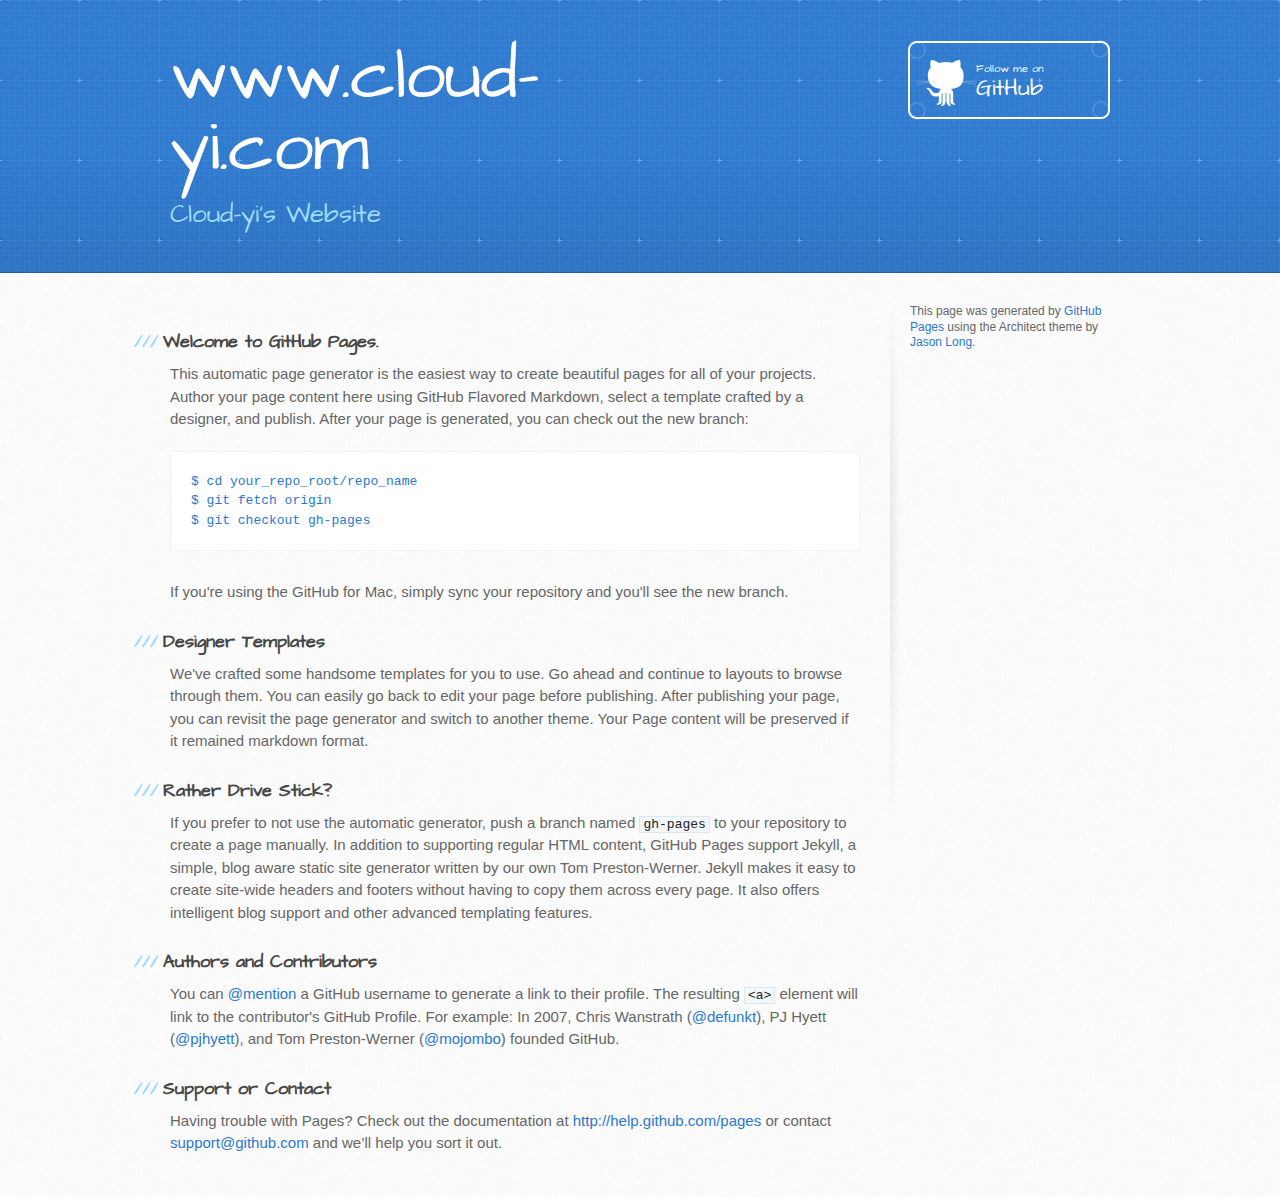
==== index.html @ a2ebb3b9 "Replace master branch with page content via GitHub" ====
<!DOCTYPE html>
<html>
  <head>
    <meta charset='utf-8'>
    <meta http-equiv="X-UA-Compatible" content="chrome=1">
    <meta name="viewport" content="width=device-width, initial-scale=1, maximum-scale=1">
    <link href='https://fonts.googleapis.com/css?family=Architects+Daughter' rel='stylesheet' type='text/css'>
    <link rel="stylesheet" type="text/css" href="stylesheets/stylesheet.css" media="screen" />
    <link rel="stylesheet" type="text/css" href="stylesheets/pygment_trac.css" media="screen" />
    <link rel="stylesheet" type="text/css" href="stylesheets/print.css" media="print" />

    <!--[if lt IE 9]>
    <script src="//html5shiv.googlecode.com/svn/trunk/html5.js"></script>
    <![endif]-->

    <title>www.cloud-yi.com by cloud-yi</title>
  </head>

  <body>
    <header>
      <div class="inner">
        <h1>www.cloud-yi.com</h1>
        <h2>Cloud-yi's Website</h2>
        <a href="https://github.com/cloud-yi" class="button"><small>Follow me on</small>GitHub</a>
      </div>
    </header>

    <div id="content-wrapper">
      <div class="inner clearfix">
        <section id="main-content">
          <h3>Welcome to GitHub Pages.</h3>

<p>This automatic page generator is the easiest way to create beautiful pages for all of your projects. Author your page content here using GitHub Flavored Markdown, select a template crafted by a designer, and publish. After your page is generated, you can check out the new branch:</p>

<pre><code>$ cd your_repo_root/repo_name
$ git fetch origin
$ git checkout gh-pages
</code></pre>

<p>If you're using the GitHub for Mac, simply sync your repository and you'll see the new branch.</p>

<h3>Designer Templates</h3>

<p>We've crafted some handsome templates for you to use. Go ahead and continue to layouts to browse through them. You can easily go back to edit your page before publishing. After publishing your page, you can revisit the page generator and switch to another theme. Your Page content will be preserved if it remained markdown format.</p>

<h3>Rather Drive Stick?</h3>

<p>If you prefer to not use the automatic generator, push a branch named <code>gh-pages</code> to your repository to create a page manually. In addition to supporting regular HTML content, GitHub Pages support Jekyll, a simple, blog aware static site generator written by our own Tom Preston-Werner. Jekyll makes it easy to create site-wide headers and footers without having to copy them across every page. It also offers intelligent blog support and other advanced templating features.</p>

<h3>Authors and Contributors</h3>

<p>You can <a href="https://github.com/blog/821" class="user-mention">@mention</a> a GitHub username to generate a link to their profile. The resulting <code>&lt;a&gt;</code> element will link to the contributor's GitHub Profile. For example: In 2007, Chris Wanstrath (<a href="https://github.com/defunkt" class="user-mention">@defunkt</a>), PJ Hyett (<a href="https://github.com/pjhyett" class="user-mention">@pjhyett</a>), and Tom Preston-Werner (<a href="https://github.com/mojombo" class="user-mention">@mojombo</a>) founded GitHub.</p>

<h3>Support or Contact</h3>

<p>Having trouble with Pages? Check out the documentation at <a href="http://help.github.com/pages">http://help.github.com/pages</a> or contact <a href="mailto:support@github.com">support@github.com</a> and we’ll help you sort it out.</p>
        </section>

        <aside id="sidebar">


          <p>This page was generated by <a href="pages.github.com">GitHub Pages</a> using the Architect theme by <a href="http://twitter.com/jasonlong">Jason Long</a>.</p>
        </aside>
      </div>
    </div>

  
  </body>
</html>
---- stylesheets/stylesheet.css ----
/* http://meyerweb.com/eric/tools/css/reset/ 
   v2.0 | 20110126
   License: none (public domain)
*/
html, body, div, span, applet, object, iframe,
h1, h2, h3, h4, h5, h6, p, blockquote, pre,
a, abbr, acronym, address, big, cite, code,
del, dfn, em, img, ins, kbd, q, s, samp,
small, strike, strong, sub, sup, tt, var,
b, u, i, center,
dl, dt, dd, ol, ul, li,
fieldset, form, label, legend,
table, caption, tbody, tfoot, thead, tr, th, td,
article, aside, canvas, details, embed, 
figure, figcaption, footer, header, hgroup, 
menu, nav, output, ruby, section, summary,
time, mark, audio, video {
	margin: 0;
	padding: 0;
	border: 0;
	font-size: 100%;
	font: inherit;
	vertical-align: baseline;
}
/* HTML5 display-role reset for older browsers */
article, aside, details, figcaption, figure, 
footer, header, hgroup, menu, nav, section {
	display: block;
}
body {
	line-height: 1;
}
ol, ul {
	list-style: none;
}
blockquote, q {
	quotes: none;
}
blockquote:before, blockquote:after,
q:before, q:after {
	content: '';
	content: none;
}
table {
	border-collapse: collapse;
	border-spacing: 0;
}

/* LAYOUT STYLES */
body {
  font-size: 15px;
  line-height: 1.5; 
  background: #fafafa url(../images/body-bg.jpg) 0 0 repeat;
  font-family: 'Helvetica Neue', Helvetica, Arial, serif;
  font-weight: 400;
  color: #666;
}

a {
  color: #2879d0;
}
a:hover {
  color: #2268b2;
}

header {
  padding-top: 40px;
  padding-bottom: 40px;
  font-family: 'Architects Daughter', 'Helvetica Neue', Helvetica, Arial, serif; 
  background: #2e7bcf url(../images/header-bg.jpg) 0 0 repeat-x;
  border-bottom: solid 1px #275da1;
}

header h1 {
  letter-spacing: -1px;
  font-size: 72px;
  color: #fff;
  line-height: 1;
  margin-bottom: 0.2em;
  width: 540px;
}

header h2 {
  font-size: 26px;
  color: #9ddcff;
  font-weight: normal;
  line-height: 1.3;
  width: 540px;
  letter-spacing: 0;
}

.inner {
  position: relative;
  width: 940px;
  margin: 0 auto;
}

#content-wrapper {
  border-top: solid 1px #fff;
  padding-top: 30px;
}

#main-content {
  width: 690px;
  float: left;
}

#main-content img {
  max-width: 100%;
}

aside#sidebar {
  width: 200px;
  padding-left: 20px;
  min-height: 504px;
  float: right;
  background: transparent url(../images/sidebar-bg.jpg) 0 0 no-repeat;
  font-size: 12px;
  line-height: 1.3;
}

aside#sidebar p.repo-owner,
aside#sidebar p.repo-owner a {
  font-weight: bold;
}

#downloads {
  margin-bottom: 40px;
}

a.button {
  width: 134px;
  height: 58px;
  line-height: 1.2;
  font-size: 23px;
  color: #fff;
  padding-left: 68px;
  padding-top: 22px;
  font-family: 'Architects Daughter', 'Helvetica Neue', Helvetica, Arial, serif; 
}
a.button small {
  display: block;
  font-size: 11px;
}
header a.button {
  position: absolute;
  right: 0;
  top: 0;
  background: transparent url(../images/github-button.png) 0 0 no-repeat;
}
aside a.button {
  width: 138px;
  padding-left: 64px;
  display: block;
  background: transparent url(../images/download-button.png) 0 0 no-repeat;
  margin-bottom: 20px;
  font-size: 21px;
}

code, pre {
  font-family: Monaco, "Bitstream Vera Sans Mono", "Lucida Console", Terminal, monospace;
  color: #222;
  margin-bottom: 30px;
  font-size: 13px;
}

code {
  background-color: #f2f8fc;
  border: solid 1px #dbe7f3;
  padding: 0 3px;
}

pre {
  padding: 20px;
  background: #fff;
  text-shadow: none;
  overflow: auto;
  border: solid 1px #f2f2f2;
}
pre code {
  color: #2879d0;
  background-color: #fff;
  border: none;
  padding: 0;
}

ul, ol, dl {
  margin-bottom: 20px;
}


/* COMMON STYLES */

hr {
  height: 1px;
  line-height: 1px;
  margin-top: 1em;
  padding-bottom: 1em;
  border: none;
  background: transparent url('../images/hr.png') 0 0 no-repeat;
}

table {
  width: 100%;
  border: 1px solid #ebebeb;
}

th {
  font-weight: 500;
}

td {
  border: 1px solid #ebebeb;
  text-align: center; 
  font-weight: 300;
}

form {
  background: #f2f2f2;
  padding: 20px;
  
}


/* GENERAL ELEMENT TYPE STYLES */

#main-content h1 {
  font-family: 'Architects Daughter', 'Helvetica Neue', Helvetica, Arial, serif; 
  font-size: 2.8em;
  letter-spacing: -1px;
  color: #474747;
} 

#main-content h1:before {
  content: "/";
  color: #9ddcff;
  padding-right: 0.3em;
  margin-left: -0.9em;
}

#main-content h2 {
  font-family: 'Architects Daughter', 'Helvetica Neue', Helvetica, Arial, serif; 
  font-size: 22px;
  font-weight: bold;
  margin-bottom: 8px;
  color: #474747;
} 
#main-content h2:before {
  content: "//";
  color: #9ddcff;
  padding-right: 0.3em;
  margin-left: -1.5em;
}

#main-content h3 {
  font-family: 'Architects Daughter', 'Helvetica Neue', Helvetica, Arial, serif; 
  font-size: 18px;
  font-weight: bold;
  margin-top: 24px;
  margin-bottom: 8px;
  color: #474747;
} 
 
#main-content h3:before {
  content: "///";
  color: #9ddcff;
  padding-right: 0.3em;
  margin-left: -2em;
}

#main-content h4 {
  font-family: 'Architects Daughter', 'Helvetica Neue', Helvetica, Arial, serif; 
  font-size: 15px;
  font-weight: bold;
  color: #474747;
} 

h4:before {
  content: "////";
  color: #9ddcff;
  padding-right: 0.3em;
  margin-left: -2.8em;
}

#main-content h5 {
  font-family: 'Architects Daughter', 'Helvetica Neue', Helvetica, Arial, serif; 
  font-size: 14px;
  color: #474747;
} 
h5:before {
  content: "/////";
  color: #9ddcff;
  padding-right: 0.3em;
  margin-left: -3.2em;
}

#main-content h6 {
  font-family: 'Architects Daughter', 'Helvetica Neue', Helvetica, Arial, serif; 
  font-size: .8em;
  color: #474747;
} 
h6:before {
  content: "//////";
  color: #9ddcff;
  padding-right: 0.3em;
  margin-left: -3.7em;
}

p {
  margin-bottom: 20px;
}
 
a {
  text-decoration: none;
}

p a {
  font-weight: 400;
}

blockquote {
  font-size: 1.6em;
  border-left: 10px solid #e9e9e9;
  margin-bottom: 20px;
  padding: 0 0 0 30px;
}

ul li {
  list-style: disc inside;
  padding-left: 20px;
}

ol li {
  list-style: decimal inside;
  padding-left: 3px;
}

dl dd {
  font-style: italic;
  font-weight: 100;
}

footer {
  background: transparent url('../images/hr.png') 0 0 no-repeat;
  margin-top: 40px;
  padding-top: 20px;
  padding-bottom: 30px;
  font-size: 13px;
  color: #aaa;
}

footer a {
  color: #666;
}
footer a:hover {
  color: #444;
}

/* MISC */
.clearfix:after {
  clear: both;
  content: '.';
  display: block;
  visibility: hidden;
  height: 0;
}

.clearfix {display: inline-block;}
* html .clearfix {height: 1%;}
.clearfix {display: block;}

/* #Media Queries
================================================== */

/* Smaller than standard 960 (devices and browsers) */
@media only screen and (max-width: 959px) {}

/* Tablet Portrait size to standard 960 (devices and browsers) */
@media only screen and (min-width: 768px) and (max-width: 959px) {
  .inner {
    width: 740px;
  }
  header h1, header h2 {
    width: 340px;
  }
  header h1 {
    font-size: 60px;
  }
  header h2 {
    font-size: 30px;
  }
  #main-content {
    width: 490px;
  }
  #main-content h1:before,
  #main-content h2:before,
  #main-content h3:before,
  #main-content h4:before,
  #main-content h5:before,
  #main-content h6:before {
    content: none;
    padding-right: 0;
    margin-left: 0;
  }
}

/* All Mobile Sizes (devices and browser) */
@media only screen and (max-width: 767px) {
  .inner {
    width: 93%;
  }
  header {
    padding: 20px 0;
  }
  header .inner {
    position: relative;
  }
  header h1, header h2 {
    width: 100%;
  }
  header h1 {
    font-size: 48px;
  }
  header h2 {
    font-size: 24px;
  }
  header a.button {
    background-image: none;
    width: auto;
    height: auto;
    display: inline-block;
    margin-top: 15px;
    padding: 5px 10px;
    position: relative;
    text-align: center;
    font-size: 13px;
    line-height: 1;
    background-color: #9ddcff;
    color: #2879d0;
    -moz-border-radius: 5px;
    -webkit-border-radius: 5px;                     
    border-radius: 5px;    
  }
  header a.button small {
    font-size: 13px;
    display: inline;
  }
  #main-content,
  aside#sidebar {
    float: none;
    width: 100% ! important;
  }
  aside#sidebar {
    background-image: none;
    margin-top: 20px;
    border-top: solid 1px #ddd;
    padding: 20px 0;
    min-height: 0;
  }
  aside#sidebar a.button {
    display: none;
  }
  #main-content h1:before,
  #main-content h2:before,
  #main-content h3:before,
  #main-content h4:before,
  #main-content h5:before,
  #main-content h6:before {
    content: none;
    padding-right: 0;
    margin-left: 0;
  }
}

/* Mobile Landscape Size to Tablet Portrait (devices and browsers) */
@media only screen and (min-width: 480px) and (max-width: 767px) {}

/* Mobile Portrait Size to Mobile Landscape Size (devices and browsers) */
@media only screen and (max-width: 479px) {}
---- stylesheets/pygment_trac.css ----
.highlight  { background: #ffffff; }
.highlight .c { color: #999988; font-style: italic } /* Comment */
.highlight .err { color: #a61717; background-color: #e3d2d2 } /* Error */
.highlight .k { font-weight: bold } /* Keyword */
.highlight .o { font-weight: bold } /* Operator */
.highlight .cm { color: #999988; font-style: italic } /* Comment.Multiline */
.highlight .cp { color: #999999; font-weight: bold } /* Comment.Preproc */
.highlight .c1 { color: #999988; font-style: italic } /* Comment.Single */
.highlight .cs { color: #999999; font-weight: bold; font-style: italic } /* Comment.Special */
.highlight .gd { color: #000000; background-color: #ffdddd } /* Generic.Deleted */
.highlight .gd .x { color: #000000; background-color: #ffaaaa } /* Generic.Deleted.Specific */
.highlight .ge { font-style: italic } /* Generic.Emph */
.highlight .gr { color: #aa0000 } /* Generic.Error */
.highlight .gh { color: #999999 } /* Generic.Heading */
.highlight .gi { color: #000000; background-color: #ddffdd } /* Generic.Inserted */
.highlight .gi .x { color: #000000; background-color: #aaffaa } /* Generic.Inserted.Specific */
.highlight .go { color: #888888 } /* Generic.Output */
.highlight .gp { color: #555555 } /* Generic.Prompt */
.highlight .gs { font-weight: bold } /* Generic.Strong */
.highlight .gu { color: #800080; font-weight: bold; } /* Generic.Subheading */
.highlight .gt { color: #aa0000 } /* Generic.Traceback */
.highlight .kc { font-weight: bold } /* Keyword.Constant */
.highlight .kd { font-weight: bold } /* Keyword.Declaration */
.highlight .kn { font-weight: bold } /* Keyword.Namespace */
.highlight .kp { font-weight: bold } /* Keyword.Pseudo */
.highlight .kr { font-weight: bold } /* Keyword.Reserved */
.highlight .kt { color: #445588; font-weight: bold } /* Keyword.Type */
.highlight .m { color: #009999 } /* Literal.Number */
.highlight .s { color: #d14 } /* Literal.String */
.highlight .na { color: #008080 } /* Name.Attribute */
.highlight .nb { color: #0086B3 } /* Name.Builtin */
.highlight .nc { color: #445588; font-weight: bold } /* Name.Class */
.highlight .no { color: #008080 } /* Name.Constant */
.highlight .ni { color: #800080 } /* Name.Entity */
.highlight .ne { color: #990000; font-weight: bold } /* Name.Exception */
.highlight .nf { color: #990000; font-weight: bold } /* Name.Function */
.highlight .nn { color: #555555 } /* Name.Namespace */
.highlight .nt { color: #000080 } /* Name.Tag */
.highlight .nv { color: #008080 } /* Name.Variable */
.highlight .ow { font-weight: bold } /* Operator.Word */
.highlight .w { color: #bbbbbb } /* Text.Whitespace */
.highlight .mf { color: #009999 } /* Literal.Number.Float */
.highlight .mh { color: #009999 } /* Literal.Number.Hex */
.highlight .mi { color: #009999 } /* Literal.Number.Integer */
.highlight .mo { color: #009999 } /* Literal.Number.Oct */
.highlight .sb { color: #d14 } /* Literal.String.Backtick */
.highlight .sc { color: #d14 } /* Literal.String.Char */
.highlight .sd { color: #d14 } /* Literal.String.Doc */
.highlight .s2 { color: #d14 } /* Literal.String.Double */
.highlight .se { color: #d14 } /* Literal.String.Escape */
.highlight .sh { color: #d14 } /* Literal.String.Heredoc */
.highlight .si { color: #d14 } /* Literal.String.Interpol */
.highlight .sx { color: #d14 } /* Literal.String.Other */
.highlight .sr { color: #009926 } /* Literal.String.Regex */
.highlight .s1 { color: #d14 } /* Literal.String.Single */
.highlight .ss { color: #990073 } /* Literal.String.Symbol */
.highlight .bp { color: #999999 } /* Name.Builtin.Pseudo */
.highlight .vc { color: #008080 } /* Name.Variable.Class */
.highlight .vg { color: #008080 } /* Name.Variable.Global */
.highlight .vi { color: #008080 } /* Name.Variable.Instance */
.highlight .il { color: #009999 } /* Literal.Number.Integer.Long */

.type-csharp .highlight .k { color: #0000FF }
.type-csharp .highlight .kt { color: #0000FF }
.type-csharp .highlight .nf { color: #000000; font-weight: normal }
.type-csharp .highlight .nc { color: #2B91AF }
.type-csharp .highlight .nn { color: #000000 }
.type-csharp .highlight .s { color: #A31515 }
.type-csharp .highlight .sc { color: #A31515 }
---- stylesheets/print.css ----
html, body, div, span, applet, object, iframe,
h1, h2, h3, h4, h5, h6, p, blockquote, pre,
a, abbr, acronym, address, big, cite, code,
del, dfn, em, img, ins, kbd, q, s, samp,
small, strike, strong, sub, sup, tt, var,
b, u, i, center,
dl, dt, dd, ol, ul, li,
fieldset, form, label, legend,
table, caption, tbody, tfoot, thead, tr, th, td,
article, aside, canvas, details, embed, 
figure, figcaption, footer, header, hgroup, 
menu, nav, output, ruby, section, summary,
time, mark, audio, video {
  margin: 0;
  padding: 0;
  border: 0;
  font-size: 100%;
  font: inherit;
  vertical-align: baseline;
}
/* HTML5 display-role reset for older browsers */
article, aside, details, figcaption, figure, 
footer, header, hgroup, menu, nav, section {
  display: block;
}
body {
  line-height: 1;
}
ol, ul {
  list-style: none;
}
blockquote, q {
  quotes: none;
}
blockquote:before, blockquote:after,
q:before, q:after {
  content: '';
  content: none;
}
table {
  border-collapse: collapse;
  border-spacing: 0;
}
body {
  font-size: 13px;
  line-height: 1.5; 
  font-family: 'Helvetica Neue', Helvetica, Arial, serif;
  color: #000;
}

a {
  color: #d5000d;
  font-weight: bold;
}

header {
  padding-top: 35px;
  padding-bottom: 10px;
}

header h1 {
  font-weight: bold;
  letter-spacing: -1px;
  font-size: 48px;
  color: #303030;
  line-height: 1.2;
}

header h2 {
  letter-spacing: -1px;
  font-size: 24px;
  color: #aaa;
  font-weight: normal;
  line-height: 1.3;
}
#downloads {
  display: none;
}
#main_content {
  padding-top: 20px;
}

code, pre {
  font-family: Monaco, "Bitstream Vera Sans Mono", "Lucida Console", Terminal;
  color: #222;
  margin-bottom: 30px;
  font-size: 12px;
}

code {
  padding: 0 3px;
}

pre {
  border: solid 1px #ddd;
  padding: 20px;
  overflow: auto;
}
pre code {
  padding: 0;
}

ul, ol, dl {
  margin-bottom: 20px;
}


/* COMMON STYLES */

table {
  width: 100%;
  border: 1px solid #ebebeb;
}

th {
  font-weight: 500;
}

td {
  border: 1px solid #ebebeb;
  text-align: center; 
  font-weight: 300;
}

form {
  background: #f2f2f2;
  padding: 20px;
  
}


/* GENERAL ELEMENT TYPE STYLES */

h1 {
  font-size: 2.8em;
} 

h2 {
  font-size: 22px;
  font-weight: bold;
  color: #303030;
  margin-bottom: 8px;
} 

h3 {
  color: #d5000d;
  font-size: 18px;
  font-weight: bold;
  margin-bottom: 8px;
} 
 
h4 {
  font-size: 16px;
  color: #303030;
  font-weight: bold;
} 

h5 {
  font-size: 1em;
  color: #303030;
} 

h6 {
  font-size: .8em;
  color: #303030;
} 

p {
  font-weight: 300;
  margin-bottom: 20px;
}
 
a {
  text-decoration: none;
}

p a {
  font-weight: 400;
}

blockquote {
  font-size: 1.6em;
  border-left: 10px solid #e9e9e9;
  margin-bottom: 20px;
  padding: 0 0 0 30px;
}

ul li {
  list-style: disc inside;
  padding-left: 20px;
}

ol li {
  list-style: decimal inside;
  padding-left: 3px;
}

dl dd {
  font-style: italic;
  font-weight: 100;
}

footer {
  margin-top: 40px;
  padding-top: 20px;
  padding-bottom: 30px;
  font-size: 13px;
  color: #aaa;
}

footer a {
  color: #666;
}

/* MISC */
.clearfix:after {
  clear: both;
  content: '.';
  display: block;
  visibility: hidden;
  height: 0;
}

.clearfix {display: inline-block;}
* html .clearfix {height: 1%;}
.clearfix {display: block;}
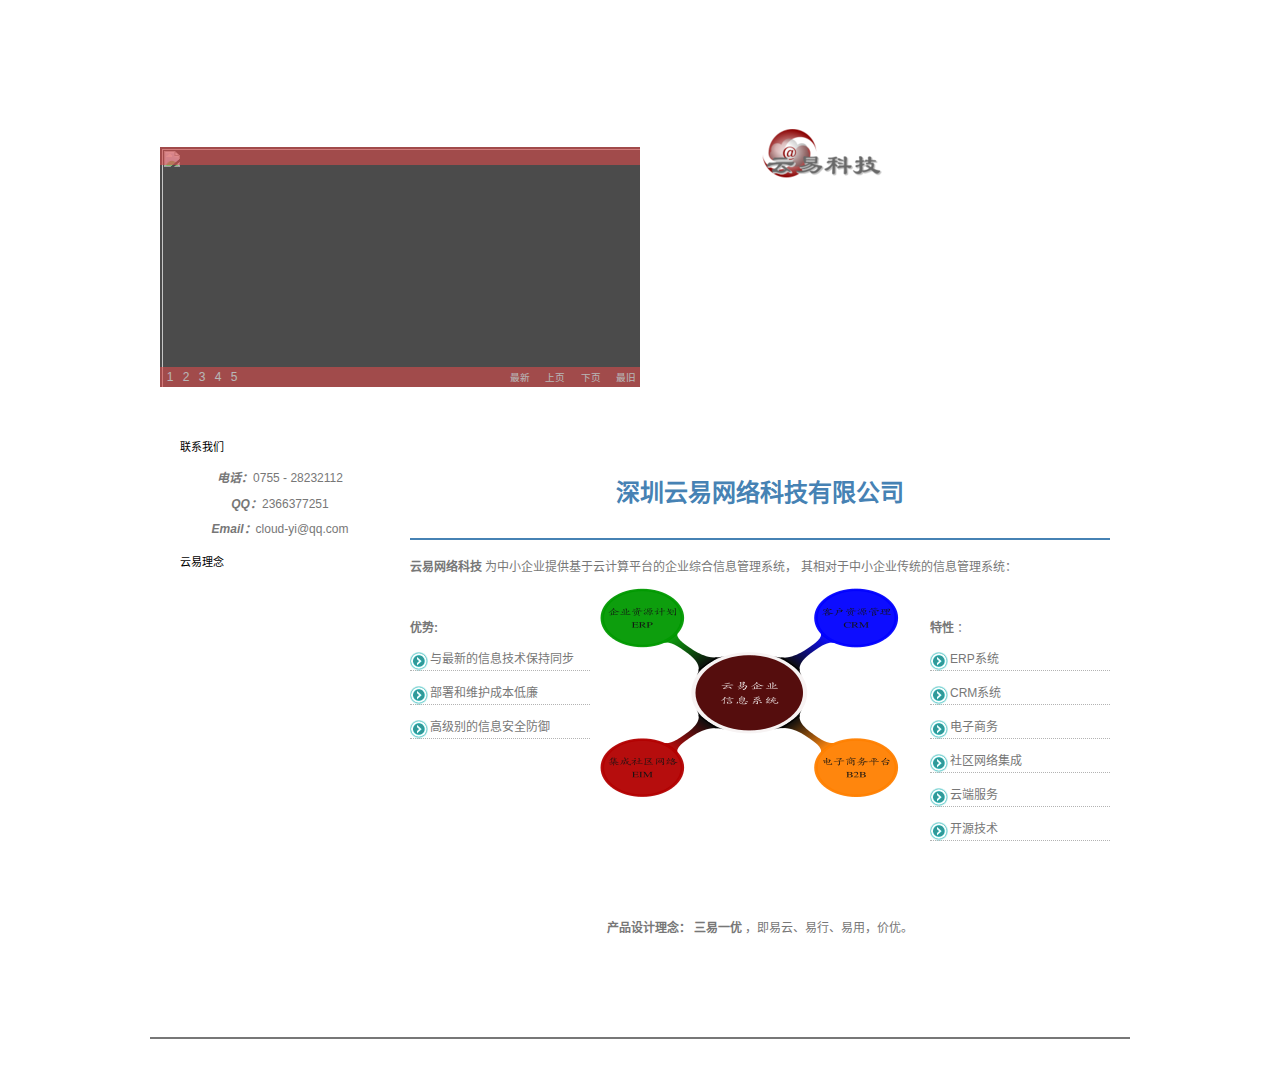
==== commit 1eedefea: "完成网站的基本框架。" ====
--- a/index.html
+++ b/index.html
@@ -1,69 +1,199 @@
-<!DOCTYPE html>
-<html>
+<!DOCTYPE html><html xmlns="http://www.w3.org/1999/xhtml" xml:lang="zh-cn" lang="zh-cn" dir="ltr">
   <head>
-    <meta charset='utf-8'>
-    <meta http-equiv="X-UA-Compatible" content="chrome=1">
-    <meta name="viewport" content="width=device-width, initial-scale=1, maximum-scale=1">
-    <link href='https://fonts.googleapis.com/css?family=Architects+Daughter' rel='stylesheet' type='text/css'>
-    <link rel="stylesheet" type="text/css" href="stylesheets/stylesheet.css" media="screen" />
-    <link rel="stylesheet" type="text/css" href="stylesheets/pygment_trac.css" media="screen" />
-    <link rel="stylesheet" type="text/css" href="stylesheets/print.css" media="print" />
+    <meta http-equiv="Expires" content="Mon, 26 Jul 1997 05:00:00 GMT"/>    
+    <meta http-equiv="pragram" content="no-cache" />
+    <meta http-equiv="Cache-Control" content="no-cache, must-revalidate"/>
 
-    <!--[if lt IE 9]>
-    <script src="//html5shiv.googlecode.com/svn/trunk/html5.js"></script>
-    <![endif]-->
-
-    <title>www.cloud-yi.com by cloud-yi</title>
+    <meta http-equiv="content-type" content="text/html; charset=utf-8" />
+    <meta name="Generator" content="JiǔYì"/>
+    <link rel="shortcut icon" href="images/favicon.ico" type="image/vnd.microsoft.icon"/>
+    <style media="all" type="text/css">
+      @import url("stylesheets/blitzer/jquery-ui-1.8.12.custom.css");
+      @import url("stylesheets/main.css");
+      @import url("stylesheets/overlay.css");
+    </style>
+    <!-- <script src="javascripts/mootools-core.js" type="text/javascript"></script> -->
+    <!-- <script src="javascripts/core.js" type="text/javascript"></script> -->
+    <!-- <script src="javascripts/caption.js" type="text/javascript"></script> -->
+    <!-- <script src="javascripts/mootools-more.js" type="text/javascript"></script> -->
+    <!-- <script type="text/javascript" src="javascripts/sgmenu.js"></script> -->
+    <script type="text/javascript" src="javascripts/CreateHTML5Elements.js"></script>
+    <script type="text/javascript" src="javascripts/jquery-1.6.4.min.js"></script>
+    <script type="text/javascript" src="javascripts/jquery-ui-1.8.2.custom.min.js"></script>
+    <script type="text/javascript" src="javascripts/jtools-scroll.min.js"></script>
+    <script type="text/javascript" src="javascripts/jtools-autoscroll.min.js"></script>
+    <script type="text/javascript" src="javascripts/jtools-validator.min.js"></script>
+    <script type="text/javascript" src="javascripts/jtools-expose.min.js"></script>
+    <script type="text/javascript" src="javascripts/jtools-tabs.min.js"></script>
+    <script type="text/javascript" src="javascripts/jtools-nav.min.js"></script>
+    <script type="text/javascript" src="javascripts/jtools-tooltip.js"></script>
+    <script type="text/javascript" src="javascripts/jtools-tooltip_slide.min.js"></script>
+    <script type="text/javascript" src="javascripts/jtools-overlay.min.js"></script>
+    <script type="text/javascript" src="javascripts/jtools-overlay.apple.min.js"></script>
+    <script type="text/javascript" src="javascripts/main.js"></script>
+    <title>云易网络科技</title>
   </head>
 
-  <body>
-    <header>
-      <div class="inner">
-        <h1>www.cloud-yi.com</h1>
-        <h2>Cloud-yi's Website</h2>
-        <a href="https://github.com/cloud-yi" class="button"><small>Follow me on</small>GitHub</a>
+  <body class="page_bg">
+    <div class="wrapper">
+      <header>
+
+	<div class="yiTopShow">
+	  <div class="yiNews" onselectstart="return false;">
+            <img src="image/blank.gif"/>
+            <div class="yiNewsTitle"></div>                
+            <div class="yiNewsCtrl">
+	      <ul>
+		<li>1</li>
+		<li>2</li>
+		<li>3</li>
+		<li>4</li>
+		<li>5</li>
+	      </ul>
+              <div>
+		<button class="yiNewsBeginning">最新</button>
+		<button class="yiNewsRewind">上页</button>
+		<button class="yiNewsForward">下页</button>
+		<button class="yiNewsEnd">最旧</button>
+              </div>
+            </div>
+	  </div>
+	</div>
+
+	<div class="yiTopNav">
+          <!-- <ul id="yiUserMenu" style="color: #1C94C4"></ul> -->
+          <!-- <button class="yiUserBtn">【登录 | 注册】</button> -->
+          <!-- <button class="yiQuitBtn">【退出】</button> -->
+	</div>
+	
+	<div class="yiTopLogo">
+	  <a href="#" title="云易网络科技">
+	    <img src="images/yi-logo.png" title="云易网络科技" id="logo"/>
+	  </a>
+	</div>
+
+	<div class="yiMaxim"></div>
+	
+      </header>	
+
+      <section id="content">
+	<div class="maincol_w_left">
+	  <div class="leftcol">
+            <div id="yiService">
+	      <h3>联系我们</h3>
+	      <div class="yiAddress">
+		<p><strong>电话：</strong>0755 - 28232112</p>
+		<p><strong>QQ：</strong>2366377251</p>
+		<p><strong>Email：</strong><a href="mailto:cloud-yi@qq.com" title="云易客服邮箱">cloud-yi@qq.com</a></p>
+	      </div>
+	      <h3>云易理念</h3>
+	      <div class="yiPartnerLinks"></div>
+            </div>
+	  </div>
+	  
+	  <div class="cont">
+	    <div id="yiAbout" class="yiAbout">
+	      <h1 class="yiTitle">深圳云易网络科技有限公司</h1>
+	      <p>
+		<b>云易网络科技</b> 为中小企业提供基于云计算平台的企业综合信息管理系统，
+		其相对于中小企业传统的信息管理系统：
+	      </p>
+	      <br/>
+	      <div style="float: left;">
+		<p><strong>优势:</strong></p>
+		<ul>
+		  <li>与最新的信息技术保持同步</li>
+		  <li>部署和维护成本低廉</li>
+		  <li>高级别的信息安全防御</li>
+		</ul>
+	      </div>
+
+	      <div style="float: right">
+		<p>
+		  <b>特性</b> ：
+		</p>
+		<ul class="yi-ul">
+		  <li>ERP系统</li>
+		  <li>CRM系统</li>
+		  <li>电子商务</li>
+		  <li>社区网络集成</li>
+		  <li>云端服务</li>
+		  <li>开源技术</li>
+		</ul>
+	      </div>
+
+	      <img src="images/yi-mindmap1.png"/>
+	      
+	      <div class="yiAboutIdea">
+		<p>
+		  <b>产品设计理念： 三易一优</b> ，即易云、易行、易用，价优。
+		</p>
+	      </div>
+	    </div>
+
+            <!-- <div id="yiBusiness"></div> -->
+	    
+            <div id="system-message-container">
+            </div>
+          </div>
+	  <div class="clr"></div>
+	</div>
+      </section>
+
+      <footer>
+	<div class="content_b"></div>
+	<div class="yiFooter"></div>
+      </footer>
+      
+      <div id="yiUser" class="yiUser yiOverlay">
+	<div class="form">
+          <div>
+            <form method="post" action="#">
+              <h3><a href="#yiLogin">登录</a></h3>
+              <div id="yiLogin" class="yiInputs">
+		<br/>
+		<label>用户名 *</label>
+		<input type="text" name="login" required="required" minlength="5" maxlength="60"/>
+		<br/>
+		<label>密码 *</label>
+		<input type="password" name="password" required="required" minlength="3" maxlength="60"/>       
+		<br/>
+		<label>重复密码 *</label>
+		<input type="password" name="password0" data-equals="password" required="required" minlength="3" maxlength="60"/>
+		<br/>
+		<input type="hidden" name="db" value="cerp"/>
+		<input type="submit" style="display: none"/>
+              </div>
+            </form>
+
+            <form method="post" action="#">
+              <h3><a href="#yiRegister">注册</a></h3>
+              <div id="yiRegister" class="yiInputs">
+		<label>用户名 *</label>
+		<input type="text" name="login" required="required" size="40" minlength="5" maxlength="60"/>
+		<br/>
+		<label>密码 *</label>
+		<input type="password" name="password" required="required" size="40" minlength="6" maxlength="60"/>
+		<br/>
+		<label>重复密码 *</label>
+		<input type="password" name="password0" data-equals="password" required="required" size="40" minlength="6" maxlength="60"/>
+		<br/>
+		<label>电子邮件 *</label>
+		<input type="email" name="email" required="required" size="40" maxlength="60"/>
+		<br/>
+		<input type="submit" style="display: none"/>
+              </div>
+            </form>
+            <p>
+              <button type="button" style="float: right">确认</button>
+            </p>
+          </div>              
+	</div>
       </div>
-    </header>
 
-    <div id="content-wrapper">
-      <div class="inner clearfix">
-        <section id="main-content">
-          <h3>Welcome to GitHub Pages.</h3>
-
-<p>This automatic page generator is the easiest way to create beautiful pages for all of your projects. Author your page content here using GitHub Flavored Markdown, select a template crafted by a designer, and publish. After your page is generated, you can check out the new branch:</p>
-
-<pre><code>$ cd your_repo_root/repo_name
-$ git fetch origin
-$ git checkout gh-pages
-</code></pre>
-
-<p>If you're using the GitHub for Mac, simply sync your repository and you'll see the new branch.</p>
-
-<h3>Designer Templates</h3>
-
-<p>We've crafted some handsome templates for you to use. Go ahead and continue to layouts to browse through them. You can easily go back to edit your page before publishing. After publishing your page, you can revisit the page generator and switch to another theme. Your Page content will be preserved if it remained markdown format.</p>
-
-<h3>Rather Drive Stick?</h3>
-
-<p>If you prefer to not use the automatic generator, push a branch named <code>gh-pages</code> to your repository to create a page manually. In addition to supporting regular HTML content, GitHub Pages support Jekyll, a simple, blog aware static site generator written by our own Tom Preston-Werner. Jekyll makes it easy to create site-wide headers and footers without having to copy them across every page. It also offers intelligent blog support and other advanced templating features.</p>
-
-<h3>Authors and Contributors</h3>
-
-<p>You can <a href="https://github.com/blog/821" class="user-mention">@mention</a> a GitHub username to generate a link to their profile. The resulting <code>&lt;a&gt;</code> element will link to the contributor's GitHub Profile. For example: In 2007, Chris Wanstrath (<a href="https://github.com/defunkt" class="user-mention">@defunkt</a>), PJ Hyett (<a href="https://github.com/pjhyett" class="user-mention">@pjhyett</a>), and Tom Preston-Werner (<a href="https://github.com/mojombo" class="user-mention">@mojombo</a>) founded GitHub.</p>
-
-<h3>Support or Contact</h3>
-
-<p>Having trouble with Pages? Check out the documentation at <a href="http://help.github.com/pages">http://help.github.com/pages</a> or contact <a href="mailto:support@github.com">support@github.com</a> and we’ll help you sort it out.</p>
-        </section>
-
-        <aside id="sidebar">
-
-
-          <p>This page was generated by <a href="pages.github.com">GitHub Pages</a> using the Architect theme by <a href="http://twitter.com/jasonlong">Jason Long</a>.</p>
-        </aside>
-      </div>
+      <div id="yiNewsPanel" class="yiNewsPanel yiOverlay"><div></div></div>
+      
     </div>
 
-  
   </body>
-</html>+</html>
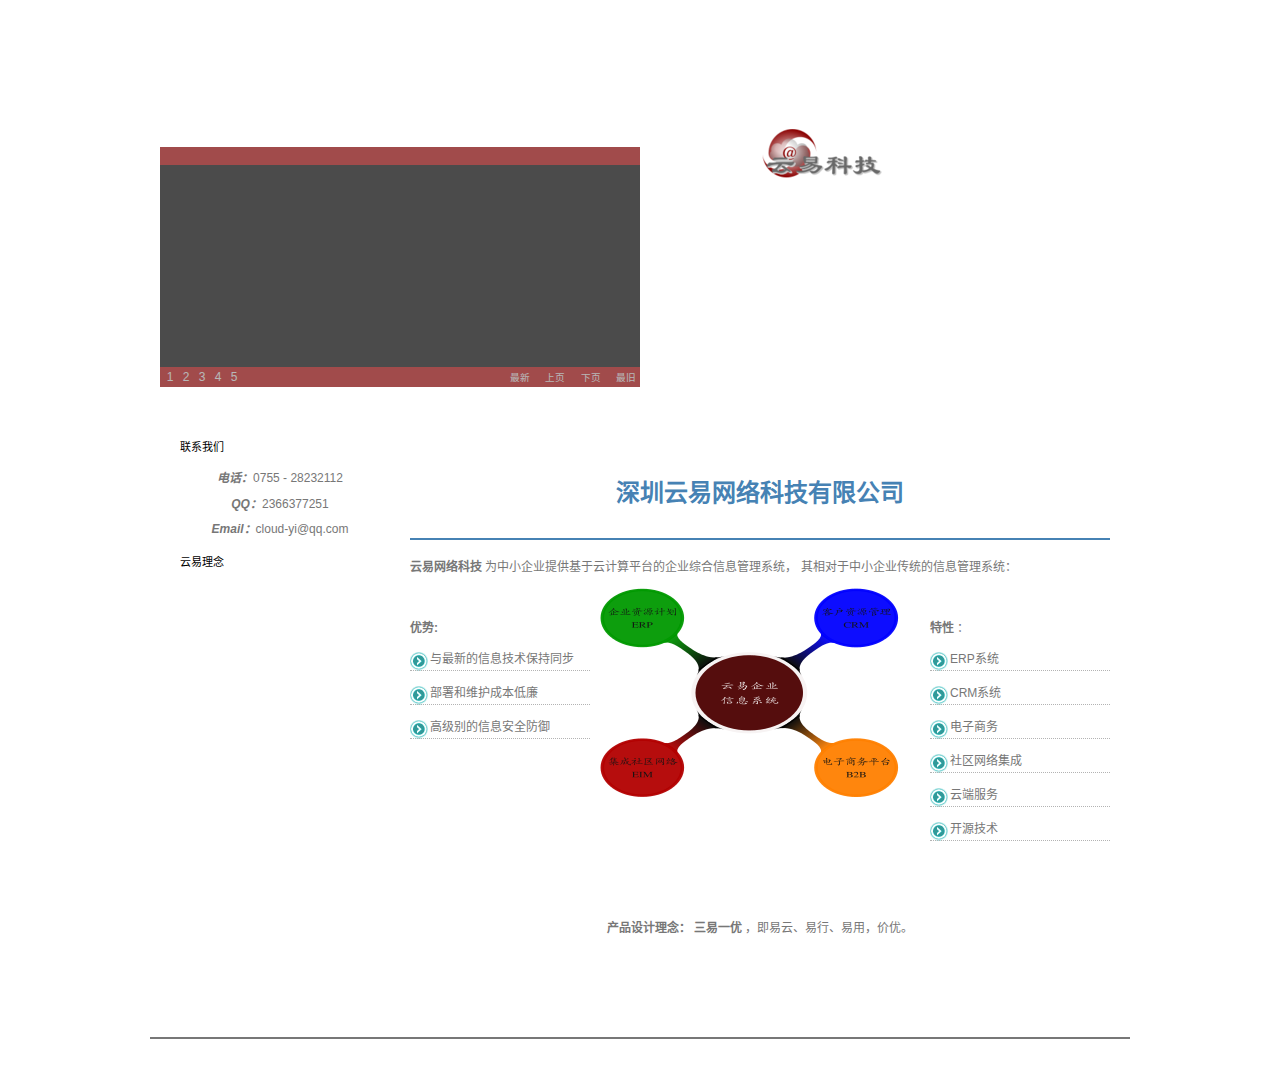
==== commit 72551232: "修正无效的图片链接 	新文件：    images/blank.gif 	修改：      index.html" ====
--- a/index.html
+++ b/index.html
@@ -40,7 +40,7 @@
 
 	<div class="yiTopShow">
 	  <div class="yiNews" onselectstart="return false;">
-            <img src="image/blank.gif"/>
+            <img src="images/blank.gif"/>
             <div class="yiNewsTitle"></div>                
             <div class="yiNewsCtrl">
 	      <ul>
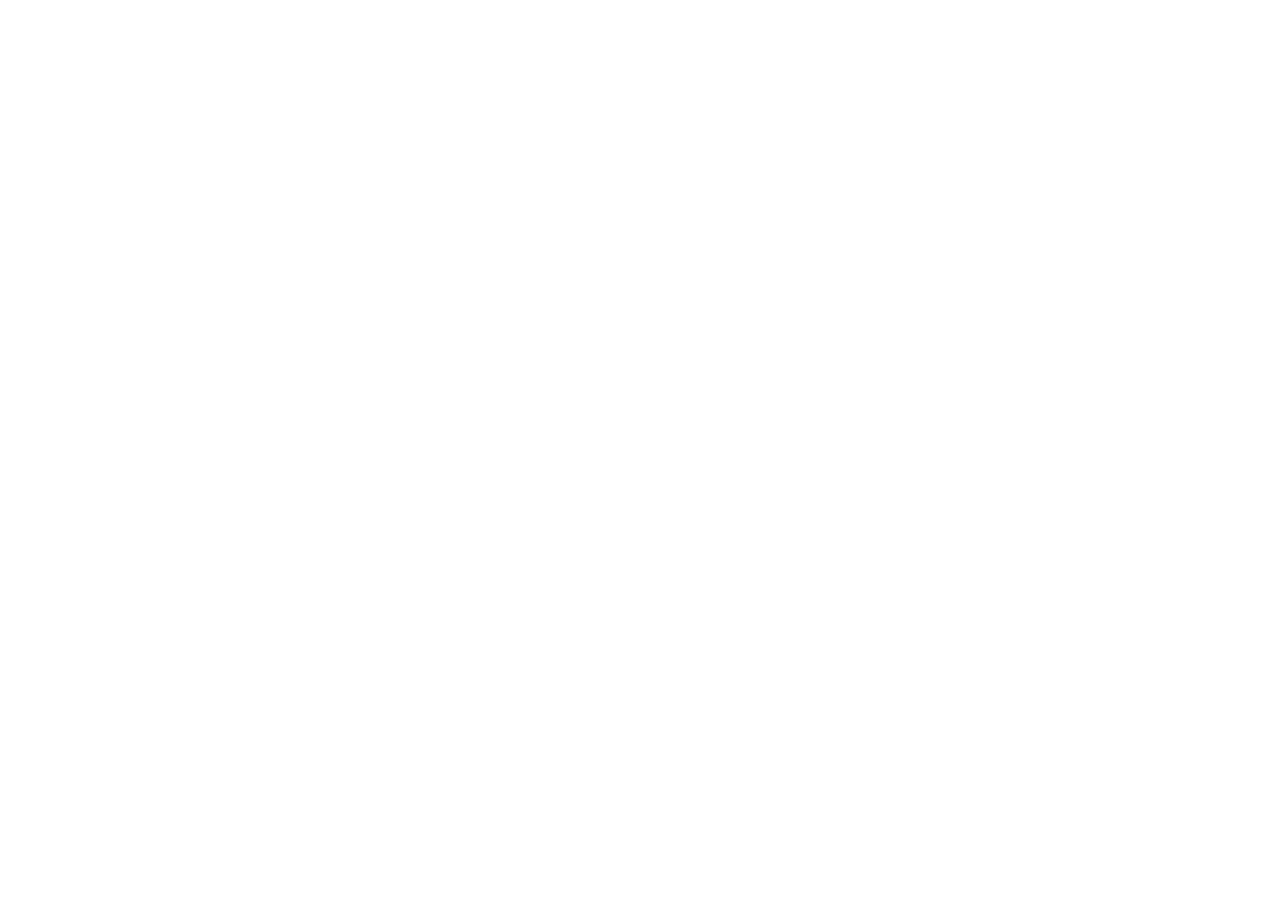
==== commit 623bab5e: "站点重定向。 	修改：     index.html 	修改：     javascripts/main.js 	重命名：   index.html -> old-index.html" ====
--- a/index.html
+++ b/index.html
@@ -1,199 +1,15 @@
-<!DOCTYPE html><html xmlns="http://www.w3.org/1999/xhtml" xml:lang="zh-cn" lang="zh-cn" dir="ltr">
+<?xml version="1.0" encoding="utf-8"?><!DOCTYPE html PUBLIC "-//W3C//DTD XHTML 1.0 Strict//EN" "http://www.w3.org/TR/xhtml1/DTD/xhtml1-strict.dtd">
+<html xmlns="http://www.w3.org/1999/xhtml" xml:lang="en">
   <head>
-    <meta http-equiv="Expires" content="Mon, 26 Jul 1997 05:00:00 GMT"/>    
-    <meta http-equiv="pragram" content="no-cache" />
-    <meta http-equiv="Cache-Control" content="no-cache, must-revalidate"/>
-
-    <meta http-equiv="content-type" content="text/html; charset=utf-8" />
-    <meta name="Generator" content="JiǔYì"/>
-    <link rel="shortcut icon" href="images/favicon.ico" type="image/vnd.microsoft.icon"/>
-    <style media="all" type="text/css">
-      @import url("stylesheets/blitzer/jquery-ui-1.8.12.custom.css");
-      @import url("stylesheets/main.css");
-      @import url("stylesheets/overlay.css");
-    </style>
-    <!-- <script src="javascripts/mootools-core.js" type="text/javascript"></script> -->
-    <!-- <script src="javascripts/core.js" type="text/javascript"></script> -->
-    <!-- <script src="javascripts/caption.js" type="text/javascript"></script> -->
-    <!-- <script src="javascripts/mootools-more.js" type="text/javascript"></script> -->
-    <!-- <script type="text/javascript" src="javascripts/sgmenu.js"></script> -->
-    <script type="text/javascript" src="javascripts/CreateHTML5Elements.js"></script>
-    <script type="text/javascript" src="javascripts/jquery-1.6.4.min.js"></script>
-    <script type="text/javascript" src="javascripts/jquery-ui-1.8.2.custom.min.js"></script>
-    <script type="text/javascript" src="javascripts/jtools-scroll.min.js"></script>
-    <script type="text/javascript" src="javascripts/jtools-autoscroll.min.js"></script>
-    <script type="text/javascript" src="javascripts/jtools-validator.min.js"></script>
-    <script type="text/javascript" src="javascripts/jtools-expose.min.js"></script>
-    <script type="text/javascript" src="javascripts/jtools-tabs.min.js"></script>
-    <script type="text/javascript" src="javascripts/jtools-nav.min.js"></script>
-    <script type="text/javascript" src="javascripts/jtools-tooltip.js"></script>
-    <script type="text/javascript" src="javascripts/jtools-tooltip_slide.min.js"></script>
-    <script type="text/javascript" src="javascripts/jtools-overlay.min.js"></script>
-    <script type="text/javascript" src="javascripts/jtools-overlay.apple.min.js"></script>
-    <script type="text/javascript" src="javascripts/main.js"></script>
     <title>云易网络科技</title>
+    <script type="text/javascript">
+<!--/*--><![CDATA[/*><!--*/
+document.location.replace("http://yi.cloud-yi.com:8069/")
+/*]]>*///-->
+    </script>
   </head>
-
-  <body class="page_bg">
-    <div class="wrapper">
-      <header>
-
-	<div class="yiTopShow">
-	  <div class="yiNews" onselectstart="return false;">
-            <img src="images/blank.gif"/>
-            <div class="yiNewsTitle"></div>                
-            <div class="yiNewsCtrl">
-	      <ul>
-		<li>1</li>
-		<li>2</li>
-		<li>3</li>
-		<li>4</li>
-		<li>5</li>
-	      </ul>
-              <div>
-		<button class="yiNewsBeginning">最新</button>
-		<button class="yiNewsRewind">上页</button>
-		<button class="yiNewsForward">下页</button>
-		<button class="yiNewsEnd">最旧</button>
-              </div>
-            </div>
-	  </div>
-	</div>
-
-	<div class="yiTopNav">
-          <!-- <ul id="yiUserMenu" style="color: #1C94C4"></ul> -->
-          <!-- <button class="yiUserBtn">【登录 | 注册】</button> -->
-          <!-- <button class="yiQuitBtn">【退出】</button> -->
-	</div>
-	
-	<div class="yiTopLogo">
-	  <a href="#" title="云易网络科技">
-	    <img src="images/yi-logo.png" title="云易网络科技" id="logo"/>
-	  </a>
-	</div>
-
-	<div class="yiMaxim"></div>
-	
-      </header>	
-
-      <section id="content">
-	<div class="maincol_w_left">
-	  <div class="leftcol">
-            <div id="yiService">
-	      <h3>联系我们</h3>
-	      <div class="yiAddress">
-		<p><strong>电话：</strong>0755 - 28232112</p>
-		<p><strong>QQ：</strong>2366377251</p>
-		<p><strong>Email：</strong><a href="mailto:cloud-yi@qq.com" title="云易客服邮箱">cloud-yi@qq.com</a></p>
-	      </div>
-	      <h3>云易理念</h3>
-	      <div class="yiPartnerLinks"></div>
-            </div>
-	  </div>
-	  
-	  <div class="cont">
-	    <div id="yiAbout" class="yiAbout">
-	      <h1 class="yiTitle">深圳云易网络科技有限公司</h1>
-	      <p>
-		<b>云易网络科技</b> 为中小企业提供基于云计算平台的企业综合信息管理系统，
-		其相对于中小企业传统的信息管理系统：
-	      </p>
-	      <br/>
-	      <div style="float: left;">
-		<p><strong>优势:</strong></p>
-		<ul>
-		  <li>与最新的信息技术保持同步</li>
-		  <li>部署和维护成本低廉</li>
-		  <li>高级别的信息安全防御</li>
-		</ul>
-	      </div>
-
-	      <div style="float: right">
-		<p>
-		  <b>特性</b> ：
-		</p>
-		<ul class="yi-ul">
-		  <li>ERP系统</li>
-		  <li>CRM系统</li>
-		  <li>电子商务</li>
-		  <li>社区网络集成</li>
-		  <li>云端服务</li>
-		  <li>开源技术</li>
-		</ul>
-	      </div>
-
-	      <img src="images/yi-mindmap1.png"/>
-	      
-	      <div class="yiAboutIdea">
-		<p>
-		  <b>产品设计理念： 三易一优</b> ，即易云、易行、易用，价优。
-		</p>
-	      </div>
-	    </div>
-
-            <!-- <div id="yiBusiness"></div> -->
-	    
-            <div id="system-message-container">
-            </div>
-          </div>
-	  <div class="clr"></div>
-	</div>
-      </section>
-
-      <footer>
-	<div class="content_b"></div>
-	<div class="yiFooter"></div>
-      </footer>
-      
-      <div id="yiUser" class="yiUser yiOverlay">
-	<div class="form">
-          <div>
-            <form method="post" action="#">
-              <h3><a href="#yiLogin">登录</a></h3>
-              <div id="yiLogin" class="yiInputs">
-		<br/>
-		<label>用户名 *</label>
-		<input type="text" name="login" required="required" minlength="5" maxlength="60"/>
-		<br/>
-		<label>密码 *</label>
-		<input type="password" name="password" required="required" minlength="3" maxlength="60"/>       
-		<br/>
-		<label>重复密码 *</label>
-		<input type="password" name="password0" data-equals="password" required="required" minlength="3" maxlength="60"/>
-		<br/>
-		<input type="hidden" name="db" value="cerp"/>
-		<input type="submit" style="display: none"/>
-              </div>
-            </form>
-
-            <form method="post" action="#">
-              <h3><a href="#yiRegister">注册</a></h3>
-              <div id="yiRegister" class="yiInputs">
-		<label>用户名 *</label>
-		<input type="text" name="login" required="required" size="40" minlength="5" maxlength="60"/>
-		<br/>
-		<label>密码 *</label>
-		<input type="password" name="password" required="required" size="40" minlength="6" maxlength="60"/>
-		<br/>
-		<label>重复密码 *</label>
-		<input type="password" name="password0" data-equals="password" required="required" size="40" minlength="6" maxlength="60"/>
-		<br/>
-		<label>电子邮件 *</label>
-		<input type="email" name="email" required="required" size="40" maxlength="60"/>
-		<br/>
-		<input type="submit" style="display: none"/>
-              </div>
-            </form>
-            <p>
-              <button type="button" style="float: right">确认</button>
-            </p>
-          </div>              
-	</div>
-      </div>
-
-      <div id="yiNewsPanel" class="yiNewsPanel yiOverlay"><div></div></div>
-      
-    </div>
-
+  <body>
+    <h1></h1>
+    <hr/>
   </body>
 </html>
